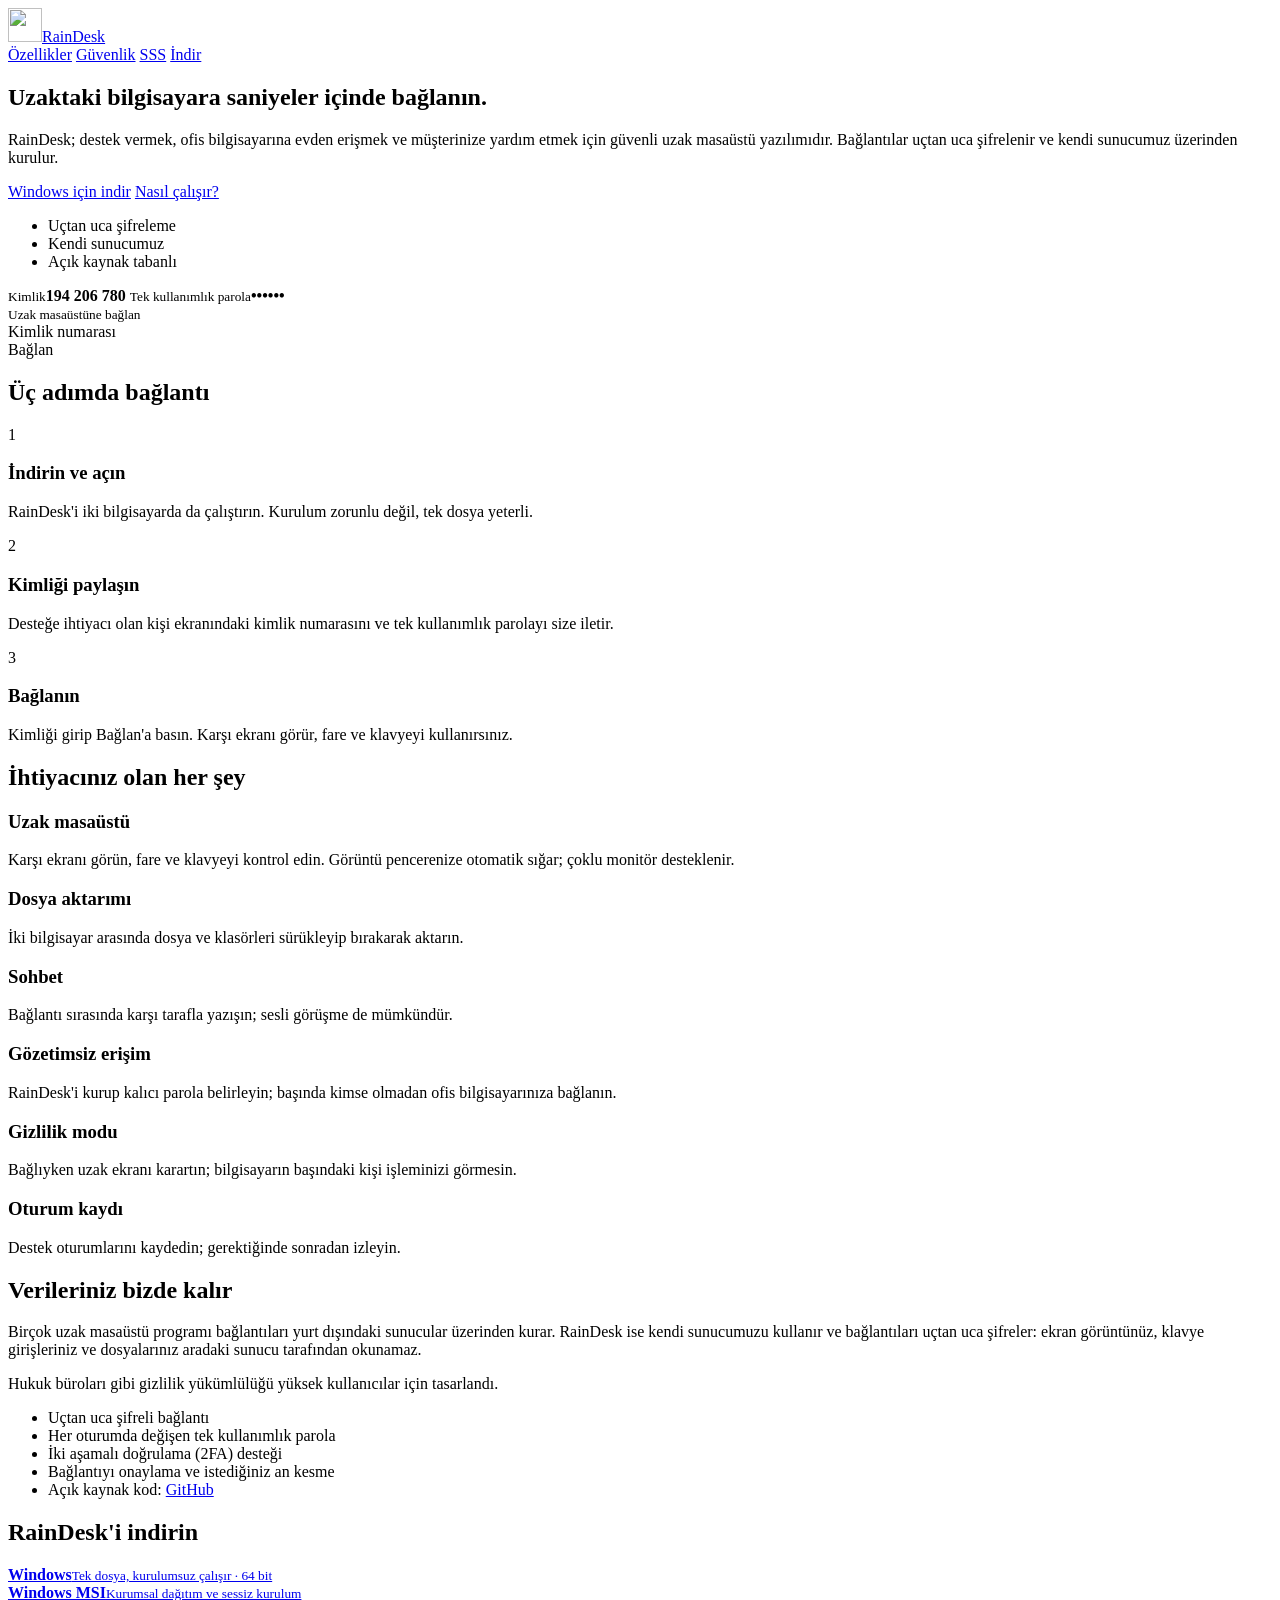
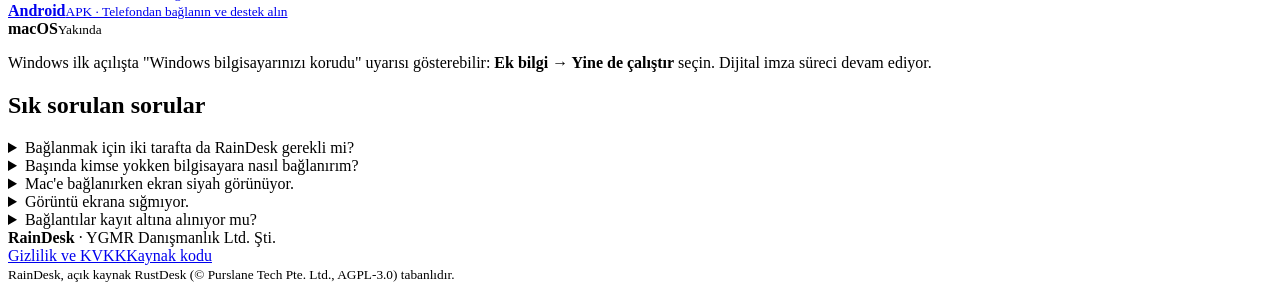
==== site/index.html @ 08f9c7d6 "raindesk.net sitesi: tanitim, indirme, Gizlilik/KVKK; yazi tipi ve simgeler kendi sunucumuzdan Co-Au" ====
<!doctype html>
<html lang="tr">
<head>
<meta charset="utf-8">
<meta name="viewport" content="width=device-width, initial-scale=1">
<title>RainDesk — Güvenli Uzak Masaüstü ve Uzaktan Destek</title>
<meta name="description" content="RainDesk: kendi sunucumuzda çalışan, uçtan uca şifreli uzak masaüstü ve uzaktan destek yazılımı. Hukuk büroları ve şirketler için.">
<meta name="theme-color" content="#24377f">
<link rel="icon" href="/logo.svg" type="image/svg+xml">
<link rel="stylesheet" href="/varlik/font/fonts.css">
<link rel="stylesheet" href="/varlik/fa/css/all.min.css">
<link rel="stylesheet" href="/site.css">
</head>
<body>
<header class="ust">
  <div class="kap ust-ic">
    <a class="marka" href="/"><img src="/logo.svg" alt="" width="34" height="34"><span>RainDesk</span></a>
    <nav>
      <a href="#ozellikler">Özellikler</a>
      <a href="#guvenlik">Güvenlik</a>
      <a href="#sss">SSS</a>
      <a class="btn btn-kucuk" href="#indir"><i class="fa-solid fa-download"></i> İndir</a>
    </nav>
  </div>
</header>

<main>
  <section class="kahraman">
    <div class="kap kahraman-ic">
      <div>
        <h1>Uzaktaki bilgisayara saniyeler içinde bağlanın.</h1>
        <p class="alt">RainDesk; destek vermek, ofis bilgisayarına evden erişmek ve müşterinize yardım etmek için güvenli uzak masaüstü yazılımıdır. Bağlantılar uçtan uca şifrelenir ve kendi sunucumuz üzerinden kurulur.</p>
        <div class="dugmeler">
          <a class="btn" href="#indir"><i class="fa-brands fa-windows"></i> Windows için indir</a>
          <a class="btn btn-cizgi" href="#nasil"><i class="fa-regular fa-circle-play"></i> Nasıl çalışır?</a>
        </div>
        <ul class="rozetler">
          <li><i class="fa-solid fa-lock"></i> Uçtan uca şifreleme</li>
          <li><i class="fa-solid fa-server"></i> Kendi sunucumuz</li>
          <li><i class="fa-solid fa-code"></i> Açık kaynak tabanlı</li>
        </ul>
      </div>
      <div class="ekran" aria-hidden="true">
        <div class="ekran-ust"><span></span><span></span><span></span></div>
        <div class="ekran-govde">
          <div class="kart-mini">
            <small>Kimlik</small><b>194 206 780</b>
            <small>Tek kullanımlık parola</small><b>••••••</b>
          </div>
          <div class="kart-mini">
            <small>Uzak masaüstüne bağlan</small>
            <div class="sahte-girdi">Kimlik numarası</div>
            <div class="sahte-btn">Bağlan</div>
          </div>
        </div>
      </div>
    </div>
  </section>

  <section id="nasil" class="bolum">
    <div class="kap">
      <h2>Üç adımda bağlantı</h2>
      <div class="adimlar">
        <div class="adim"><span>1</span><h3>İndirin ve açın</h3><p>RainDesk'i iki bilgisayarda da çalıştırın. Kurulum zorunlu değil, tek dosya yeterli.</p></div>
        <div class="adim"><span>2</span><h3>Kimliği paylaşın</h3><p>Desteğe ihtiyacı olan kişi ekranındaki kimlik numarasını ve tek kullanımlık parolayı size iletir.</p></div>
        <div class="adim"><span>3</span><h3>Bağlanın</h3><p>Kimliği girip Bağlan'a basın. Karşı ekranı görür, fare ve klavyeyi kullanırsınız.</p></div>
      </div>
    </div>
  </section>

  <section id="ozellikler" class="bolum bolum-acik">
    <div class="kap">
      <h2>İhtiyacınız olan her şey</h2>
      <div class="izgara">
        <div class="ozellik"><i class="fa-solid fa-display"></i><h3>Uzak masaüstü</h3><p>Karşı ekranı görün, fare ve klavyeyi kontrol edin. Görüntü pencerenize otomatik sığar; çoklu monitör desteklenir.</p></div>
        <div class="ozellik"><i class="fa-solid fa-folder-open"></i><h3>Dosya aktarımı</h3><p>İki bilgisayar arasında dosya ve klasörleri sürükleyip bırakarak aktarın.</p></div>
        <div class="ozellik"><i class="fa-regular fa-comments"></i><h3>Sohbet</h3><p>Bağlantı sırasında karşı tarafla yazışın; sesli görüşme de mümkündür.</p></div>
        <div class="ozellik"><i class="fa-solid fa-moon"></i><h3>Gözetimsiz erişim</h3><p>RainDesk'i kurup kalıcı parola belirleyin; başında kimse olmadan ofis bilgisayarınıza bağlanın.</p></div>
        <div class="ozellik"><i class="fa-solid fa-eye-slash"></i><h3>Gizlilik modu</h3><p>Bağlıyken uzak ekranı karartın; bilgisayarın başındaki kişi işleminizi görmesin.</p></div>
        <div class="ozellik"><i class="fa-solid fa-video"></i><h3>Oturum kaydı</h3><p>Destek oturumlarını kaydedin; gerektiğinde sonradan izleyin.</p></div>
      </div>
    </div>
  </section>

  <section id="guvenlik" class="bolum">
    <div class="kap ikili">
      <div>
        <h2>Verileriniz bizde kalır</h2>
        <p>Birçok uzak masaüstü programı bağlantıları yurt dışındaki sunucular üzerinden kurar. RainDesk ise kendi sunucumuzu kullanır ve bağlantıları uçtan uca şifreler: ekran görüntünüz, klavye girişleriniz ve dosyalarınız aradaki sunucu tarafından okunamaz.</p>
        <p>Hukuk büroları gibi gizlilik yükümlülüğü yüksek kullanıcılar için tasarlandı.</p>
      </div>
      <ul class="liste">
        <li><i class="fa-solid fa-check"></i> Uçtan uca şifreli bağlantı</li>
        <li><i class="fa-solid fa-check"></i> Her oturumda değişen tek kullanımlık parola</li>
        <li><i class="fa-solid fa-check"></i> İki aşamalı doğrulama (2FA) desteği</li>
        <li><i class="fa-solid fa-check"></i> Bağlantıyı onaylama ve istediğiniz an kesme</li>
        <li><i class="fa-solid fa-check"></i> Açık kaynak kod: <a href="https://github.com/ygmr-limited/rain-desk">GitHub</a></li>
      </ul>
    </div>
  </section>

  <section id="indir" class="bolum bolum-acik">
    <div class="kap">
      <h2>RainDesk'i indirin</h2>
      <div class="indirmeler">
        <a class="indir-kart" href="/dl/RainDesk-Windows.exe">
          <i class="fa-brands fa-windows"></i>
          <div><b>Windows</b><small>Tek dosya, kurulumsuz çalışır · 64 bit</small></div>
          <i class="fa-solid fa-download sag"></i>
        </a>
        <a class="indir-kart" href="/dl/RainDesk-Windows.msi">
          <i class="fa-solid fa-building"></i>
          <div><b>Windows MSI</b><small>Kurumsal dağıtım ve sessiz kurulum</small></div>
          <i class="fa-solid fa-download sag"></i>
        </a>
        <a class="indir-kart" href="/dl/RainDesk-Android.apk">
          <i class="fa-brands fa-android"></i>
          <div><b>Android</b><small>APK · Telefondan bağlanın ve destek alın</small></div>
          <i class="fa-solid fa-download sag"></i>
        </a>
        <div class="indir-kart pasif">
          <i class="fa-brands fa-apple"></i>
          <div><b>macOS</b><small>Yakında</small></div>
        </div>
      </div>
      <p class="not"><i class="fa-solid fa-circle-info"></i> Windows ilk açılışta "Windows bilgisayarınızı korudu" uyarısı gösterebilir: <b>Ek bilgi → Yine de çalıştır</b> seçin. Dijital imza süreci devam ediyor.</p>
    </div>
  </section>

  <section id="sss" class="bolum">
    <div class="kap dar">
      <h2>Sık sorulan sorular</h2>
      <details><summary>Bağlanmak için iki tarafta da RainDesk gerekli mi?</summary><p>Evet. Bağlanan ve bağlanılan bilgisayarda RainDesk açık olmalıdır. Kurulum gerekmez; indirdiğiniz dosyayı çalıştırmanız yeterlidir.</p></details>
      <details><summary>Başında kimse yokken bilgisayara nasıl bağlanırım?</summary><p>O bilgisayarda RainDesk'i açın, <b>Yükle</b> ile kurun ve Ayarlar → Güvenlik bölümünden kalıcı parola belirleyin. Sonra kimlik ve bu parolayla her zaman bağlanabilirsiniz.</p></details>
      <details><summary>Mac'e bağlanırken ekran siyah görünüyor.</summary><p>macOS, ekran paylaşımı için izin ister: Sistem Ayarları → Gizlilik ve Güvenlik → <b>Ekran Kaydı</b> ve <b>Erişilebilirlik</b> bölümlerinde RainDesk'e izin verin, ardından RainDesk'i yeniden başlatın.</p></details>
      <details><summary>Görüntü ekrana sığmıyor.</summary><p>Uzak ekran penceresinin üstündeki monitör simgesinden <b>Ölçekle uyarla</b> seçeneğini işaretleyin. Yeni sürümlerde bu varsayılandır.</p></details>
      <details><summary>Bağlantılar kayıt altına alınıyor mu?</summary><p>Sunucumuz yalnızca iki cihazı eşleştirmek için gereken bilgileri (cihaz kimliği, IP adresi, bağlantı zamanı) işler. Bağlantı içeriği uçtan uca şifrelidir. Ayrıntılar için <a href="/gizlilik/">Gizlilik ve KVKK</a> sayfasına bakın.</p></details>
    </div>
  </section>
</main>

<footer class="alt-bilgi">
  <div class="kap alt-ic">
    <div><b>RainDesk</b> · YGMR Danışmanlık Ltd. Şti.</div>
    <div class="alt-link"><a href="/gizlilik/">Gizlilik ve KVKK</a><a href="https://github.com/ygmr-limited/rain-desk">Kaynak kodu</a></div>
    <small>RainDesk, açık kaynak RustDesk (© Purslane Tech Pte. Ltd., AGPL-3.0) tabanlıdır.</small>
  </div>
</footer>
</body>
</html>
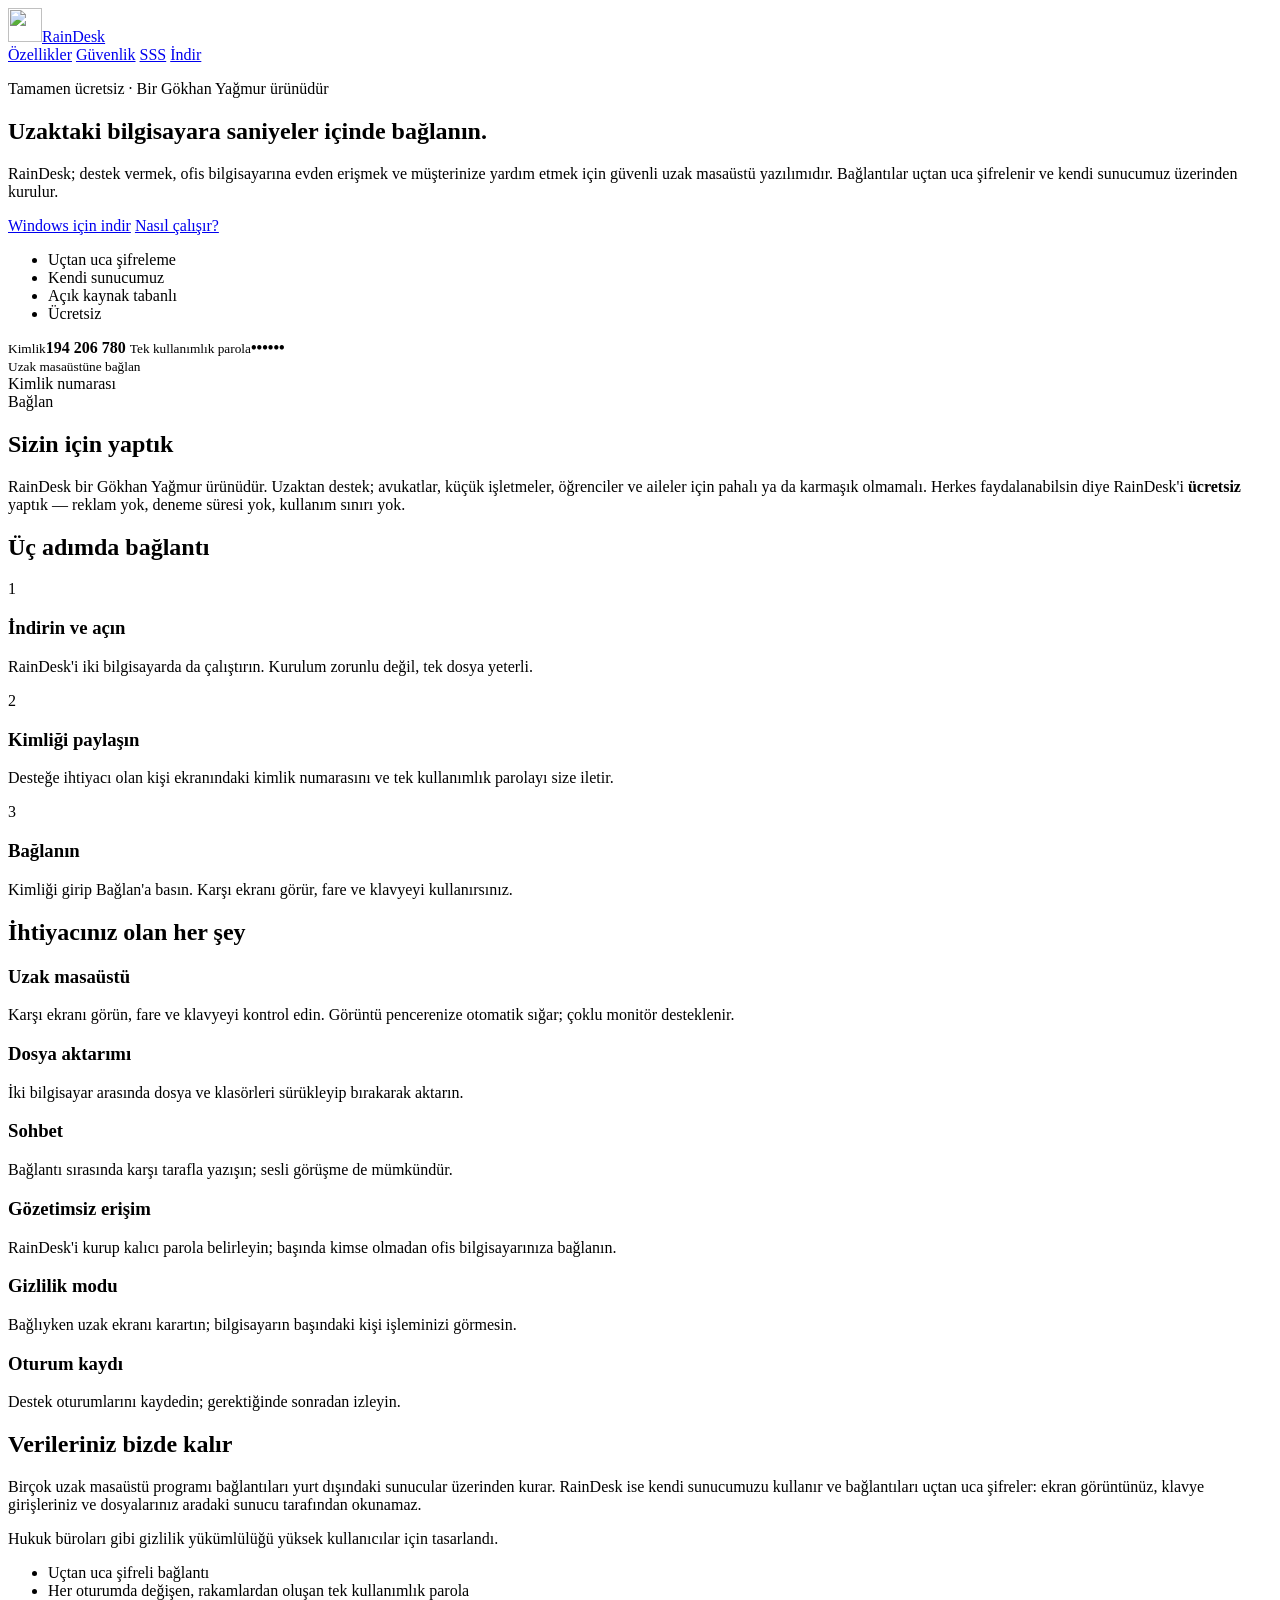
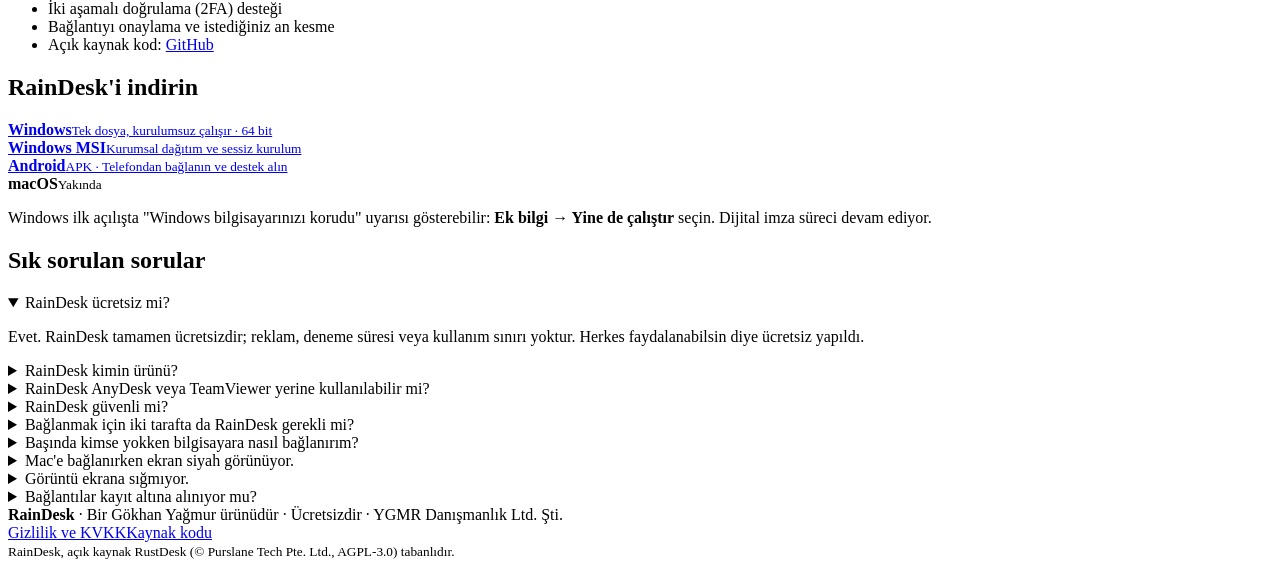
==== commit 3137a9db: "Tek kullanimlik parola varsayilan rakam; ana ekranda 'Bir Gokhan Yagmur urunudur - Ucretsizdir'; Hak" ====
--- a/site/index.html
+++ b/site/index.html
@@ -3,8 +3,30 @@
 <head>
 <meta charset="utf-8">
 <meta name="viewport" content="width=device-width, initial-scale=1">
-<title>RainDesk — Güvenli Uzak Masaüstü ve Uzaktan Destek</title>
-<meta name="description" content="RainDesk: kendi sunucumuzda çalışan, uçtan uca şifreli uzak masaüstü ve uzaktan destek yazılımı. Hukuk büroları ve şirketler için.">
+<title>RainDesk — Ücretsiz Uzak Masaüstü ve Uzaktan Destek Programı | AnyDesk Alternatifi</title>
+<meta name="description" content="RainDesk ücretsiz, güvenli uzak masaüstü programıdır. Uçtan uca şifreli bağlantı, dosya aktarımı, gözetimsiz erişim. Türkçe, kendi sunucumuzda. Bir Gökhan Yağmur ürünüdür.">
+<meta name="keywords" content="ücretsiz uzak masaüstü, uzaktan destek programı, AnyDesk alternatifi, TeamViewer alternatifi, uzaktan bağlantı, RainDesk, Gökhan Yağmur">
+<meta name="author" content="Gökhan Yağmur">
+<meta name="robots" content="index, follow, max-image-preview:large">
+<link rel="canonical" href="https://raindesk.net/">
+<link rel="alternate" hreflang="tr" href="https://raindesk.net/">
+<meta property="og:type" content="website">
+<meta property="og:locale" content="tr_TR">
+<meta property="og:site_name" content="RainDesk">
+<meta property="og:url" content="https://raindesk.net/">
+<meta property="og:title" content="RainDesk — Ücretsiz Uzak Masaüstü · Sizin için yaptık">
+<meta property="og:description" content="RainDesk ücretsiz, güvenli uzak masaüstü programıdır. Uçtan uca şifreli bağlantı, dosya aktarımı, gözetimsiz erişim. Türkçe, kendi sunucumuzda. Bir Gökhan Yağmur ürünüdür.">
+<meta property="og:image" content="https://raindesk.net/og.png">
+<meta property="og:image:width" content="1200">
+<meta property="og:image:height" content="630">
+<meta name="twitter:card" content="summary_large_image">
+<meta name="twitter:title" content="RainDesk — Ücretsiz Uzak Masaüstü">
+<meta name="twitter:description" content="RainDesk ücretsiz, güvenli uzak masaüstü programıdır. Uçtan uca şifreli bağlantı, dosya aktarımı, gözetimsiz erişim. Türkçe, kendi sunucumuzda. Bir Gökhan Yağmur ürünüdür.">
+<meta name="twitter:image" content="https://raindesk.net/og.png">
+<link rel="apple-touch-icon" href="/apple-touch-icon.png">
+<script type="application/ld+json">{"@context": "https://schema.org", "@type": "SoftwareApplication", "name": "RainDesk", "applicationCategory": "UtilitiesApplication", "applicationSubCategory": "Uzak masaüstü / Uzaktan destek", "operatingSystem": "Windows, Android, macOS", "inLanguage": "tr", "url": "https://raindesk.net/", "downloadUrl": "https://raindesk.net/#indir", "image": "https://raindesk.net/logo.svg", "description": "RainDesk ücretsiz, güvenli uzak masaüstü programıdır. Uçtan uca şifreli bağlantı, dosya aktarımı, gözetimsiz erişim. Türkçe, kendi sunucumuzda. Bir Gökhan Yağmur ürünüdür.", "isAccessibleForFree": true, "offers": {"@type": "Offer", "price": "0", "priceCurrency": "TRY"}, "license": "https://www.gnu.org/licenses/agpl-3.0.html", "author": {"@type": "Person", "name": "Gökhan Yağmur", "url": "https://gokhanyagmur.com.tr"}, "publisher": {"@type": "Organization", "name": "YGMR Danışmanlık Ltd. Şti.", "url": "https://raindesk.net/"}, "featureList": ["Uzak masaüstü kontrolü", "Uçtan uca şifreleme", "Dosya aktarımı", "Sohbet ve sesli görüşme", "Gözetimsiz erişim", "Gizlilik modu", "Oturum kaydı", "İki aşamalı doğrulama", "Çoklu monitör"]}</script>
+<script type="application/ld+json">{"@context": "https://schema.org", "@type": "Organization", "name": "RainDesk", "url": "https://raindesk.net/", "logo": "https://raindesk.net/og.png", "founder": {"@type": "Person", "name": "Gökhan Yağmur", "url": "https://gokhanyagmur.com.tr"}, "sameAs": ["https://github.com/ygmr-limited/rain-desk"]}</script>
+<script type="application/ld+json">{"@context": "https://schema.org", "@type": "FAQPage", "mainEntity": [{"@type": "Question", "name": "RainDesk ücretsiz mi?", "acceptedAnswer": {"@type": "Answer", "text": "Evet. RainDesk tamamen ücretsizdir; reklam, deneme süresi veya kullanım sınırı yoktur. Herkes faydalanabilsin diye ücretsiz yapıldı."}}, {"@type": "Question", "name": "RainDesk kimin ürünü?", "acceptedAnswer": {"@type": "Answer", "text": "RainDesk bir Gökhan Yağmur ürünüdür ve YGMR Danışmanlık Ltd. Şti. tarafından sunulur."}}, {"@type": "Question", "name": "RainDesk AnyDesk veya TeamViewer yerine kullanılabilir mi?", "acceptedAnswer": {"@type": "Answer", "text": "Evet. RainDesk; uzak masaüstü kontrolü, dosya aktarımı, sohbet ve gözetimsiz erişim gibi temel uzaktan destek işlevlerini ücretsiz sunar ve bağlantıları kendi sunucumuz üzerinden kurar."}}, {"@type": "Question", "name": "Bağlanmak için iki tarafta da RainDesk gerekli mi?", "acceptedAnswer": {"@type": "Answer", "text": "Evet. Bağlanan ve bağlanılan bilgisayarda RainDesk açık olmalıdır. Kurulum gerekmez; indirdiğiniz dosyayı çalıştırmanız yeterlidir."}}, {"@type": "Question", "name": "RainDesk güvenli mi?", "acceptedAnswer": {"@type": "Answer", "text": "Bağlantılar uçtan uca şifrelenir; ekran görüntüsü, klavye girişleri ve dosyalar aradaki sunucu tarafından okunamaz. Her oturumda değişen tek kullanımlık parola ve iki aşamalı doğrulama desteklenir."}}]}</script>
 <meta name="theme-color" content="#24377f">
 <link rel="icon" href="/logo.svg" type="image/svg+xml">
 <link rel="stylesheet" href="/varlik/font/fonts.css">
@@ -28,6 +50,7 @@
   <section class="kahraman">
     <div class="kap kahraman-ic">
       <div>
+        <p class="ust-rozet"><i class="fa-solid fa-heart"></i> Tamamen ücretsiz · Bir Gökhan Yağmur ürünüdür</p>
         <h1>Uzaktaki bilgisayara saniyeler içinde bağlanın.</h1>
         <p class="alt">RainDesk; destek vermek, ofis bilgisayarına evden erişmek ve müşterinize yardım etmek için güvenli uzak masaüstü yazılımıdır. Bağlantılar uçtan uca şifrelenir ve kendi sunucumuz üzerinden kurulur.</p>
         <div class="dugmeler">
@@ -38,6 +61,7 @@
           <li><i class="fa-solid fa-lock"></i> Uçtan uca şifreleme</li>
           <li><i class="fa-solid fa-server"></i> Kendi sunucumuz</li>
           <li><i class="fa-solid fa-code"></i> Açık kaynak tabanlı</li>
+          <li><i class="fa-solid fa-gift"></i> Ücretsiz</li>
         </ul>
       </div>
       <div class="ekran" aria-hidden="true">
@@ -54,6 +78,13 @@
           </div>
         </div>
       </div>
+    </div>
+  </section>
+
+  <section class="bolum bolum-not">
+    <div class="kap dar ortala">
+      <h2>Sizin için yaptık</h2>
+      <p>RainDesk bir Gökhan Yağmur ürünüdür. Uzaktan destek; avukatlar, küçük işletmeler, öğrenciler ve aileler için pahalı ya da karmaşık olmamalı. Herkes faydalanabilsin diye RainDesk'i <b>ücretsiz</b> yaptık — reklam yok, deneme süresi yok, kullanım sınırı yok.</p>
     </div>
   </section>
 
@@ -91,7 +122,7 @@
       </div>
       <ul class="liste">
         <li><i class="fa-solid fa-check"></i> Uçtan uca şifreli bağlantı</li>
-        <li><i class="fa-solid fa-check"></i> Her oturumda değişen tek kullanımlık parola</li>
+        <li><i class="fa-solid fa-check"></i> Her oturumda değişen, rakamlardan oluşan tek kullanımlık parola</li>
         <li><i class="fa-solid fa-check"></i> İki aşamalı doğrulama (2FA) desteği</li>
         <li><i class="fa-solid fa-check"></i> Bağlantıyı onaylama ve istediğiniz an kesme</li>
         <li><i class="fa-solid fa-check"></i> Açık kaynak kod: <a href="https://github.com/ygmr-limited/rain-desk">GitHub</a></li>
@@ -130,6 +161,10 @@
   <section id="sss" class="bolum">
     <div class="kap dar">
       <h2>Sık sorulan sorular</h2>
+      <details open><summary>RainDesk ücretsiz mi?</summary><p>Evet. RainDesk tamamen ücretsizdir; reklam, deneme süresi veya kullanım sınırı yoktur. Herkes faydalanabilsin diye ücretsiz yapıldı.</p></details>
+      <details><summary>RainDesk kimin ürünü?</summary><p>RainDesk bir Gökhan Yağmur ürünüdür ve YGMR Danışmanlık Ltd. Şti. tarafından sunulur.</p></details>
+      <details><summary>RainDesk AnyDesk veya TeamViewer yerine kullanılabilir mi?</summary><p>Evet. RainDesk; uzak masaüstü kontrolü, dosya aktarımı, sohbet ve gözetimsiz erişim gibi temel uzaktan destek işlevlerini ücretsiz sunar ve bağlantıları kendi sunucumuz üzerinden kurar.</p></details>
+      <details><summary>RainDesk güvenli mi?</summary><p>Bağlantılar uçtan uca şifrelenir; ekran görüntüsü, klavye girişleri ve dosyalar aradaki sunucu tarafından okunamaz. Her oturumda değişen tek kullanımlık parola ve iki aşamalı doğrulama desteklenir.</p></details>
       <details><summary>Bağlanmak için iki tarafta da RainDesk gerekli mi?</summary><p>Evet. Bağlanan ve bağlanılan bilgisayarda RainDesk açık olmalıdır. Kurulum gerekmez; indirdiğiniz dosyayı çalıştırmanız yeterlidir.</p></details>
       <details><summary>Başında kimse yokken bilgisayara nasıl bağlanırım?</summary><p>O bilgisayarda RainDesk'i açın, <b>Yükle</b> ile kurun ve Ayarlar → Güvenlik bölümünden kalıcı parola belirleyin. Sonra kimlik ve bu parolayla her zaman bağlanabilirsiniz.</p></details>
       <details><summary>Mac'e bağlanırken ekran siyah görünüyor.</summary><p>macOS, ekran paylaşımı için izin ister: Sistem Ayarları → Gizlilik ve Güvenlik → <b>Ekran Kaydı</b> ve <b>Erişilebilirlik</b> bölümlerinde RainDesk'e izin verin, ardından RainDesk'i yeniden başlatın.</p></details>
@@ -141,7 +176,7 @@
 
 <footer class="alt-bilgi">
   <div class="kap alt-ic">
-    <div><b>RainDesk</b> · YGMR Danışmanlık Ltd. Şti.</div>
+    <div><b>RainDesk</b> · Bir Gökhan Yağmur ürünüdür · Ücretsizdir · YGMR Danışmanlık Ltd. Şti.</div>
     <div class="alt-link"><a href="/gizlilik/">Gizlilik ve KVKK</a><a href="https://github.com/ygmr-limited/rain-desk">Kaynak kodu</a></div>
     <small>RainDesk, açık kaynak RustDesk (© Purslane Tech Pte. Ltd., AGPL-3.0) tabanlıdır.</small>
   </div>
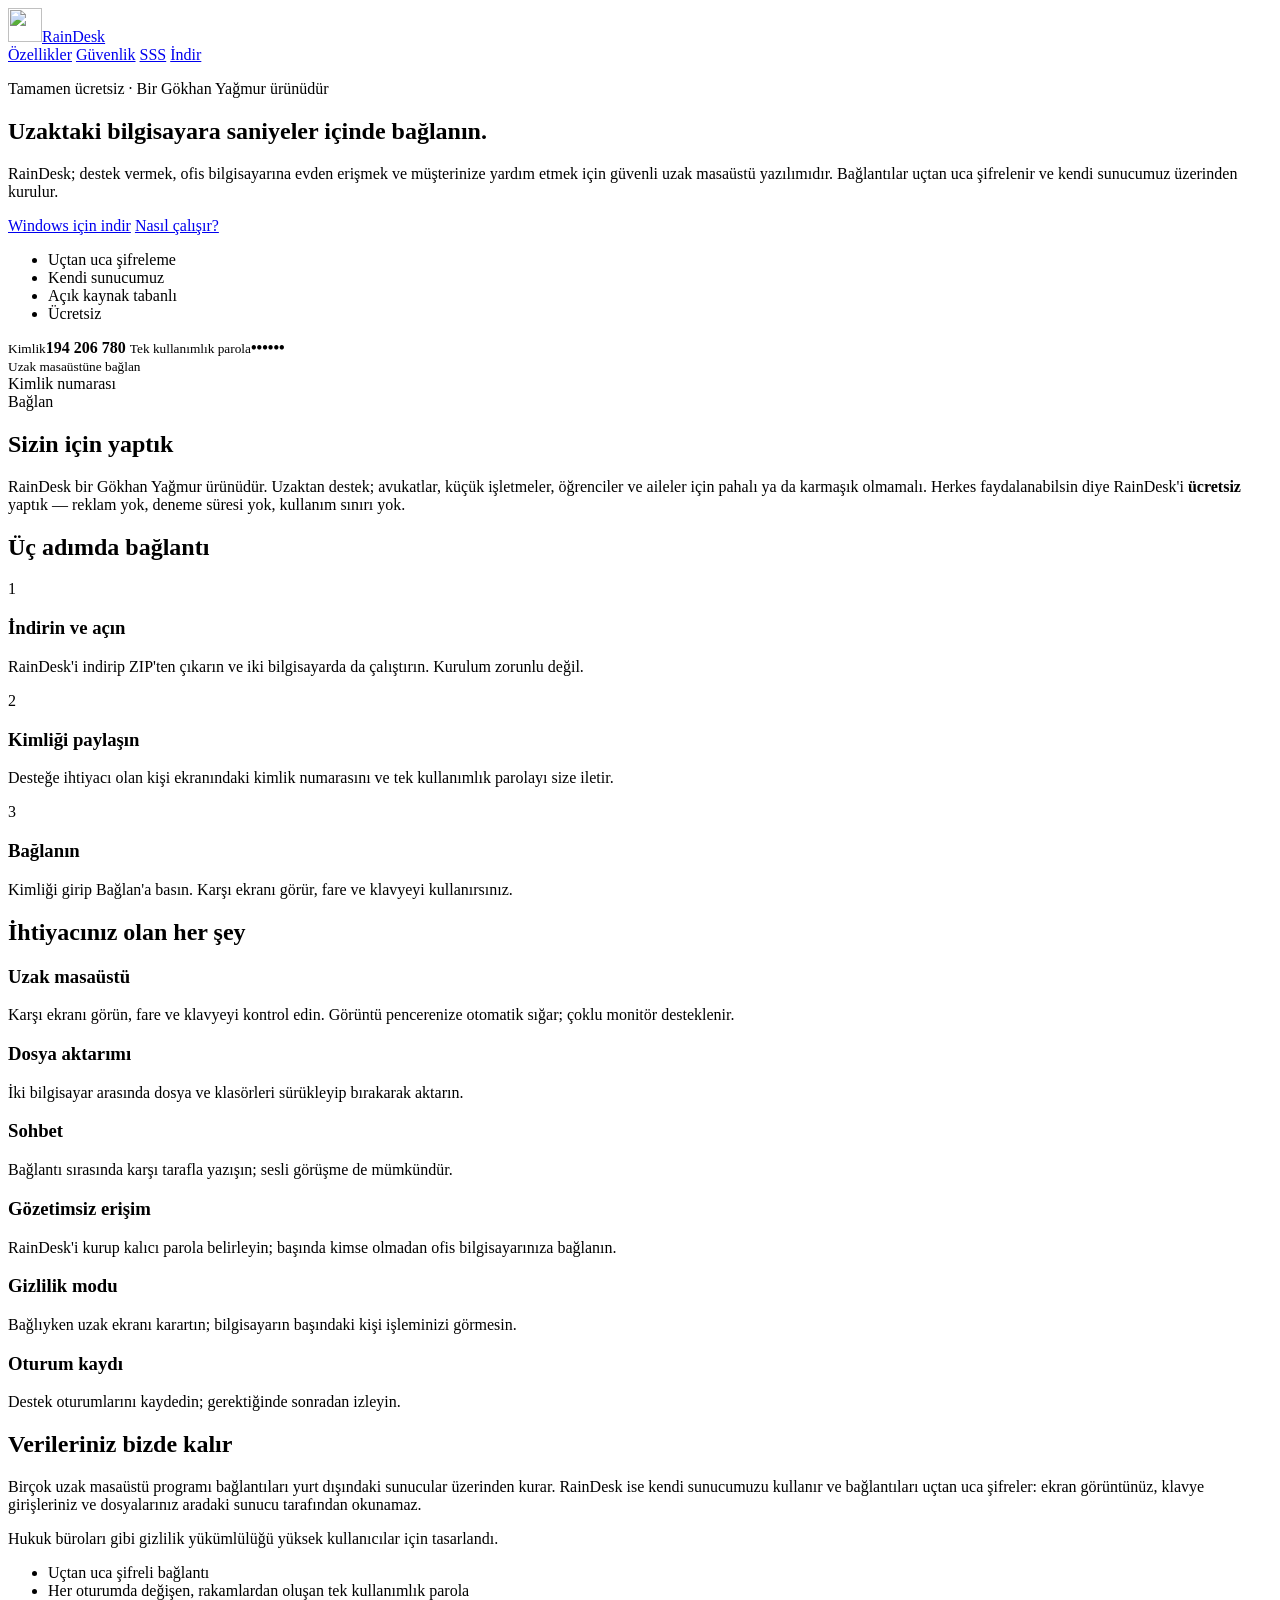
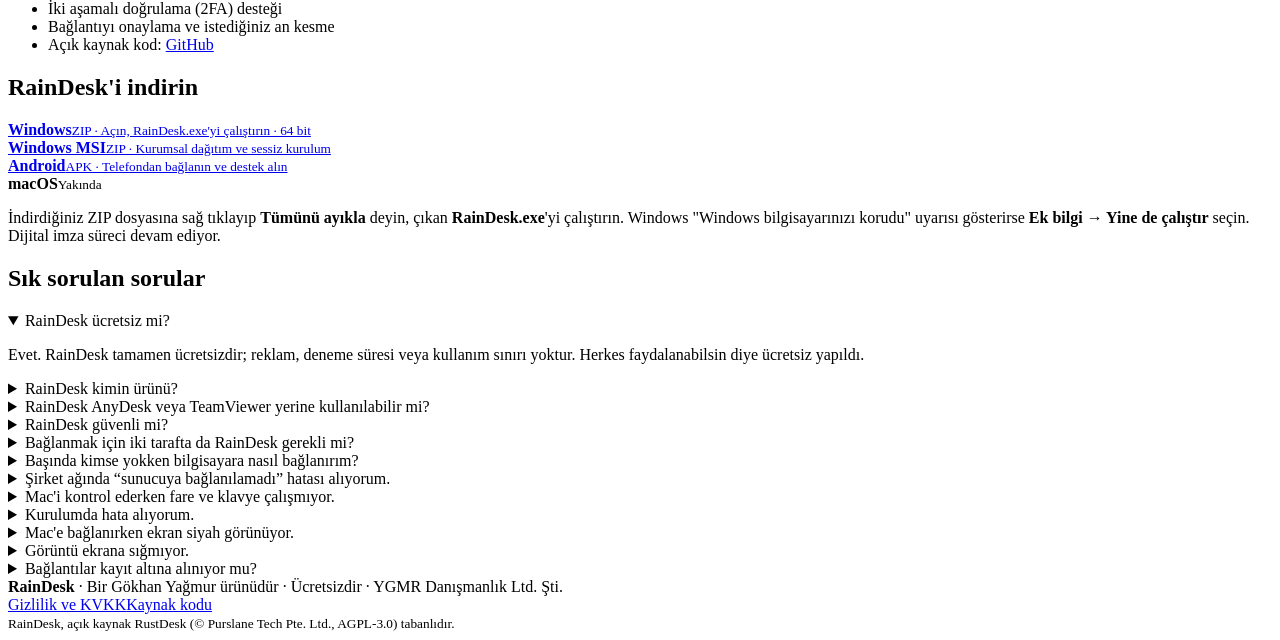
==== commit f30fc456: "Site: indirmeler ZIP; SSS'ye engelli ag (443 yedegi), Mac fare/klavye izni, kurulum hatasi eklendi C" ====
--- a/site/index.html
+++ b/site/index.html
@@ -26,7 +26,7 @@
 <link rel="apple-touch-icon" href="/apple-touch-icon.png">
 <script type="application/ld+json">{"@context": "https://schema.org", "@type": "SoftwareApplication", "name": "RainDesk", "applicationCategory": "UtilitiesApplication", "applicationSubCategory": "Uzak masaüstü / Uzaktan destek", "operatingSystem": "Windows, Android, macOS", "inLanguage": "tr", "url": "https://raindesk.net/", "downloadUrl": "https://raindesk.net/#indir", "image": "https://raindesk.net/logo.svg", "description": "RainDesk ücretsiz, güvenli uzak masaüstü programıdır. Uçtan uca şifreli bağlantı, dosya aktarımı, gözetimsiz erişim. Türkçe, kendi sunucumuzda. Bir Gökhan Yağmur ürünüdür.", "isAccessibleForFree": true, "offers": {"@type": "Offer", "price": "0", "priceCurrency": "TRY"}, "license": "https://www.gnu.org/licenses/agpl-3.0.html", "author": {"@type": "Person", "name": "Gökhan Yağmur", "url": "https://gokhanyagmur.com.tr"}, "publisher": {"@type": "Organization", "name": "YGMR Danışmanlık Ltd. Şti.", "url": "https://raindesk.net/"}, "featureList": ["Uzak masaüstü kontrolü", "Uçtan uca şifreleme", "Dosya aktarımı", "Sohbet ve sesli görüşme", "Gözetimsiz erişim", "Gizlilik modu", "Oturum kaydı", "İki aşamalı doğrulama", "Çoklu monitör"]}</script>
 <script type="application/ld+json">{"@context": "https://schema.org", "@type": "Organization", "name": "RainDesk", "url": "https://raindesk.net/", "logo": "https://raindesk.net/og.png", "founder": {"@type": "Person", "name": "Gökhan Yağmur", "url": "https://gokhanyagmur.com.tr"}, "sameAs": ["https://github.com/ygmr-limited/rain-desk"]}</script>
-<script type="application/ld+json">{"@context": "https://schema.org", "@type": "FAQPage", "mainEntity": [{"@type": "Question", "name": "RainDesk ücretsiz mi?", "acceptedAnswer": {"@type": "Answer", "text": "Evet. RainDesk tamamen ücretsizdir; reklam, deneme süresi veya kullanım sınırı yoktur. Herkes faydalanabilsin diye ücretsiz yapıldı."}}, {"@type": "Question", "name": "RainDesk kimin ürünü?", "acceptedAnswer": {"@type": "Answer", "text": "RainDesk bir Gökhan Yağmur ürünüdür ve YGMR Danışmanlık Ltd. Şti. tarafından sunulur."}}, {"@type": "Question", "name": "RainDesk AnyDesk veya TeamViewer yerine kullanılabilir mi?", "acceptedAnswer": {"@type": "Answer", "text": "Evet. RainDesk; uzak masaüstü kontrolü, dosya aktarımı, sohbet ve gözetimsiz erişim gibi temel uzaktan destek işlevlerini ücretsiz sunar ve bağlantıları kendi sunucumuz üzerinden kurar."}}, {"@type": "Question", "name": "Bağlanmak için iki tarafta da RainDesk gerekli mi?", "acceptedAnswer": {"@type": "Answer", "text": "Evet. Bağlanan ve bağlanılan bilgisayarda RainDesk açık olmalıdır. Kurulum gerekmez; indirdiğiniz dosyayı çalıştırmanız yeterlidir."}}, {"@type": "Question", "name": "RainDesk güvenli mi?", "acceptedAnswer": {"@type": "Answer", "text": "Bağlantılar uçtan uca şifrelenir; ekran görüntüsü, klavye girişleri ve dosyalar aradaki sunucu tarafından okunamaz. Her oturumda değişen tek kullanımlık parola ve iki aşamalı doğrulama desteklenir."}}]}</script>
+<script type="application/ld+json">{"@context": "https://schema.org", "@type": "FAQPage", "mainEntity": [{"@type": "Question", "name": "RainDesk ücretsiz mi?", "acceptedAnswer": {"@type": "Answer", "text": "Evet. RainDesk tamamen ücretsizdir; reklam, deneme süresi veya kullanım sınırı yoktur. Herkes faydalanabilsin diye ücretsiz yapıldı."}}, {"@type": "Question", "name": "RainDesk kimin ürünü?", "acceptedAnswer": {"@type": "Answer", "text": "RainDesk bir Gökhan Yağmur ürünüdür ve YGMR Danışmanlık Ltd. Şti. tarafından sunulur."}}, {"@type": "Question", "name": "RainDesk AnyDesk veya TeamViewer yerine kullanılabilir mi?", "acceptedAnswer": {"@type": "Answer", "text": "Evet. RainDesk; uzak masaüstü kontrolü, dosya aktarımı, sohbet ve gözetimsiz erişim gibi temel uzaktan destek işlevlerini ücretsiz sunar ve bağlantıları kendi sunucumuz üzerinden kurar."}}, {"@type": "Question", "name": "Bağlanmak için iki tarafta da RainDesk gerekli mi?", "acceptedAnswer": {"@type": "Answer", "text": "Evet. Bağlanan ve bağlanılan bilgisayarda RainDesk açık olmalıdır. Kurulum gerekmez; indirdiğiniz dosyayı çalıştırmanız yeterlidir."}}, {"@type": "Question", "name": "RainDesk güvenli mi?", "acceptedAnswer": {"@type": "Answer", "text": "Bağlantılar uçtan uca şifrelenir; ekran görüntüsü, klavye girişleri ve dosyalar aradaki sunucu tarafından okunamaz. Her oturumda değişen tek kullanımlık parola ve iki aşamalı doğrulama desteklenir."}}, {"@type": "Question", "name": "Şirket ağında “sunucuya bağlanılamadı” hatası alıyorum.", "acceptedAnswer": {"@type": "Answer", "text": "Bazı şirket ve kurum ağları uzak masaüstü portlarını engeller. RainDesk bu durumu kendiliğinden fark eder ve bağlantıyı her ağda açık olan 443 (HTTPS) portu üzerinden kurar; birkaç saniye bekleyin. Gerekirse Ayarlar → Ağ bölümünden WebSocket kullan seçeneğini açarak bunu kalıcı hale getirebilirsiniz."}}, {"@type": "Question", "name": "Mac'i kontrol ederken fare ve klavye çalışmıyor.", "acceptedAnswer": {"@type": "Answer", "text": "Kontrol edilen Mac'te Sistem Ayarları → Gizlilik ve Güvenlik → Erişilebilirlik ve Giriş İzleme bölümlerinde RainDesk'e izin verin. RainDesk listede zaten varsa “−” ile kaldırıp “+” ile yeniden ekleyin, ardından RainDesk'i kapatıp yeniden açın."}}, {"@type": "Question", "name": "Kurulumda hata alıyorum.", "acceptedAnswer": {"@type": "Answer", "text": "Önce yarım kalmış C:\\Program Files\\RainDesk klasörünü silin, ardından sitedeki güncel sürümü indirip yeniden kurun. Kurulum şart değildir; Yüklemeden çalıştır ile de bağlanabilirsiniz."}}]}</script>
 <meta name="theme-color" content="#24377f">
 <link rel="icon" href="/logo.svg" type="image/svg+xml">
 <link rel="stylesheet" href="/varlik/font/fonts.css">
@@ -92,7 +92,7 @@
     <div class="kap">
       <h2>Üç adımda bağlantı</h2>
       <div class="adimlar">
-        <div class="adim"><span>1</span><h3>İndirin ve açın</h3><p>RainDesk'i iki bilgisayarda da çalıştırın. Kurulum zorunlu değil, tek dosya yeterli.</p></div>
+        <div class="adim"><span>1</span><h3>İndirin ve açın</h3><p>RainDesk'i indirip ZIP'ten çıkarın ve iki bilgisayarda da çalıştırın. Kurulum zorunlu değil.</p></div>
         <div class="adim"><span>2</span><h3>Kimliği paylaşın</h3><p>Desteğe ihtiyacı olan kişi ekranındaki kimlik numarasını ve tek kullanımlık parolayı size iletir.</p></div>
         <div class="adim"><span>3</span><h3>Bağlanın</h3><p>Kimliği girip Bağlan'a basın. Karşı ekranı görür, fare ve klavyeyi kullanırsınız.</p></div>
       </div>
@@ -134,14 +134,14 @@
     <div class="kap">
       <h2>RainDesk'i indirin</h2>
       <div class="indirmeler">
-        <a class="indir-kart" href="/dl/RainDesk-Windows.exe">
+        <a class="indir-kart" href="/dl/RainDesk-Windows.zip">
           <i class="fa-brands fa-windows"></i>
-          <div><b>Windows</b><small>Tek dosya, kurulumsuz çalışır · 64 bit</small></div>
+          <div><b>Windows</b><small>ZIP · Açın, RainDesk.exe'yi çalıştırın · 64 bit</small></div>
           <i class="fa-solid fa-download sag"></i>
         </a>
-        <a class="indir-kart" href="/dl/RainDesk-Windows.msi">
+        <a class="indir-kart" href="/dl/RainDesk-Windows-MSI.zip">
           <i class="fa-solid fa-building"></i>
-          <div><b>Windows MSI</b><small>Kurumsal dağıtım ve sessiz kurulum</small></div>
+          <div><b>Windows MSI</b><small>ZIP · Kurumsal dağıtım ve sessiz kurulum</small></div>
           <i class="fa-solid fa-download sag"></i>
         </a>
         <a class="indir-kart" href="/dl/RainDesk-Android.apk">
@@ -154,7 +154,7 @@
           <div><b>macOS</b><small>Yakında</small></div>
         </div>
       </div>
-      <p class="not"><i class="fa-solid fa-circle-info"></i> Windows ilk açılışta "Windows bilgisayarınızı korudu" uyarısı gösterebilir: <b>Ek bilgi → Yine de çalıştır</b> seçin. Dijital imza süreci devam ediyor.</p>
+      <p class="not"><i class="fa-solid fa-circle-info"></i> İndirdiğiniz ZIP dosyasına sağ tıklayıp <b>Tümünü ayıkla</b> deyin, çıkan <b>RainDesk.exe</b>'yi çalıştırın. Windows "Windows bilgisayarınızı korudu" uyarısı gösterirse <b>Ek bilgi → Yine de çalıştır</b> seçin. Dijital imza süreci devam ediyor.</p>
     </div>
   </section>
 
@@ -167,6 +167,9 @@
       <details><summary>RainDesk güvenli mi?</summary><p>Bağlantılar uçtan uca şifrelenir; ekran görüntüsü, klavye girişleri ve dosyalar aradaki sunucu tarafından okunamaz. Her oturumda değişen tek kullanımlık parola ve iki aşamalı doğrulama desteklenir.</p></details>
       <details><summary>Bağlanmak için iki tarafta da RainDesk gerekli mi?</summary><p>Evet. Bağlanan ve bağlanılan bilgisayarda RainDesk açık olmalıdır. Kurulum gerekmez; indirdiğiniz dosyayı çalıştırmanız yeterlidir.</p></details>
       <details><summary>Başında kimse yokken bilgisayara nasıl bağlanırım?</summary><p>O bilgisayarda RainDesk'i açın, <b>Yükle</b> ile kurun ve Ayarlar → Güvenlik bölümünden kalıcı parola belirleyin. Sonra kimlik ve bu parolayla her zaman bağlanabilirsiniz.</p></details>
+      <details><summary>Şirket ağında “sunucuya bağlanılamadı” hatası alıyorum.</summary><p>Bazı şirket ve kurum ağları uzak masaüstü portlarını engeller. RainDesk bu durumu kendiliğinden fark eder ve bağlantıyı her ağda açık olan 443 (HTTPS) portu üzerinden kurar; birkaç saniye bekleyin. Gerekirse Ayarlar → Ağ bölümünden <b>WebSocket kullan</b> seçeneğini açarak bunu kalıcı hale getirebilirsiniz.</p></details>
+      <details><summary>Mac'i kontrol ederken fare ve klavye çalışmıyor.</summary><p>Kontrol edilen Mac'te Sistem Ayarları → Gizlilik ve Güvenlik → <b>Erişilebilirlik</b> ve <b>Giriş İzleme</b> bölümlerinde RainDesk'e izin verin. RainDesk listede zaten varsa “−” ile kaldırıp “+” ile yeniden ekleyin, ardından RainDesk'i kapatıp yeniden açın.</p></details>
+      <details><summary>Kurulumda hata alıyorum.</summary><p>Önce yarım kalmış <b>C:\Program Files\RainDesk</b> klasörünü silin, ardından sitedeki güncel sürümü indirip yeniden kurun. Kurulum şart değildir; <b>Yüklemeden çalıştır</b> ile de bağlanabilirsiniz.</p></details>
       <details><summary>Mac'e bağlanırken ekran siyah görünüyor.</summary><p>macOS, ekran paylaşımı için izin ister: Sistem Ayarları → Gizlilik ve Güvenlik → <b>Ekran Kaydı</b> ve <b>Erişilebilirlik</b> bölümlerinde RainDesk'e izin verin, ardından RainDesk'i yeniden başlatın.</p></details>
       <details><summary>Görüntü ekrana sığmıyor.</summary><p>Uzak ekran penceresinin üstündeki monitör simgesinden <b>Ölçekle uyarla</b> seçeneğini işaretleyin. Yeni sürümlerde bu varsayılandır.</p></details>
       <details><summary>Bağlantılar kayıt altına alınıyor mu?</summary><p>Sunucumuz yalnızca iki cihazı eşleştirmek için gereken bilgileri (cihaz kimliği, IP adresi, bağlantı zamanı) işler. Bağlantı içeriği uçtan uca şifrelidir. Ayrıntılar için <a href="/gizlilik/">Gizlilik ve KVKK</a> sayfasına bakın.</p></details>
